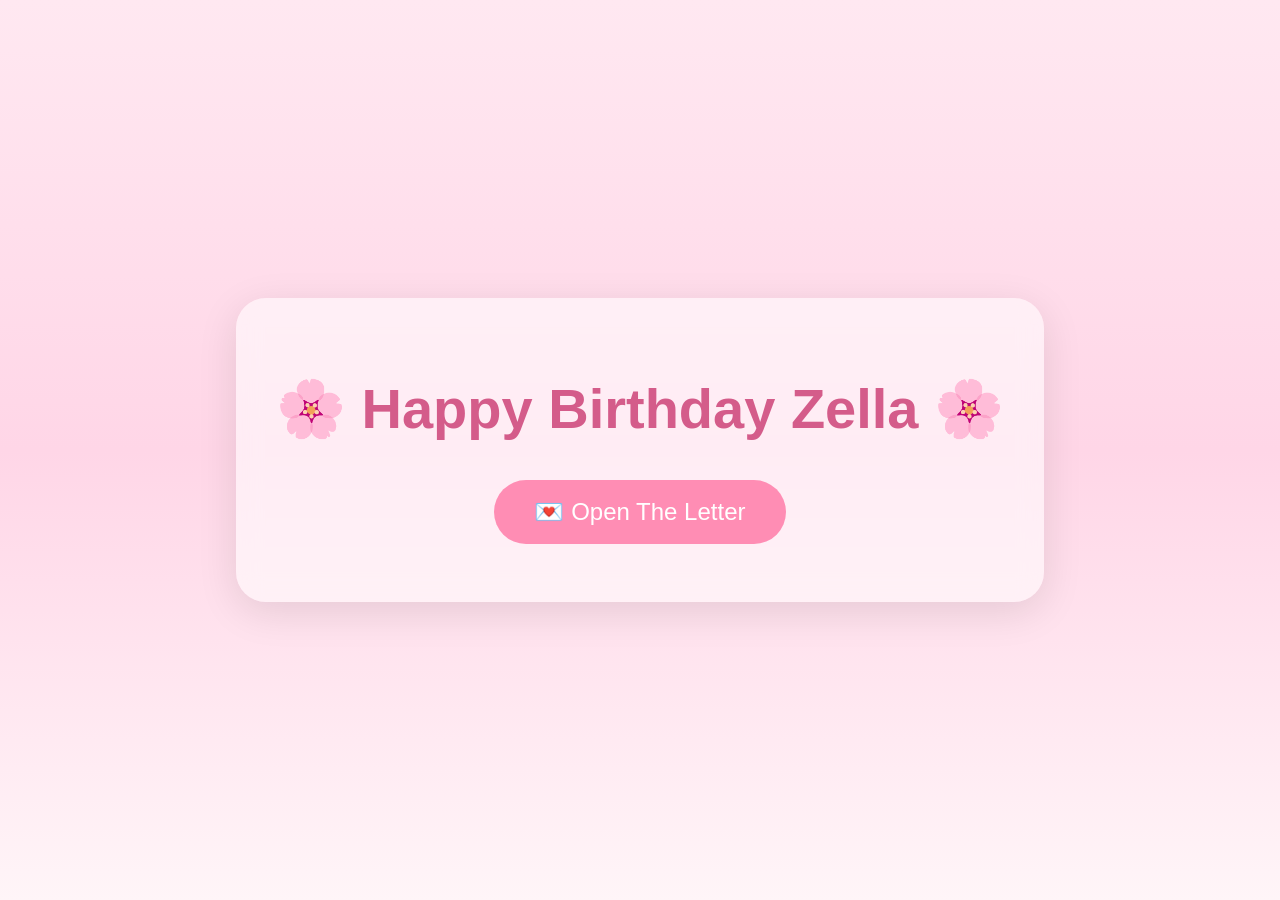
==== index.html @ 55dc2e80 "Update index.html" ====
<!DOCTYPE html>
<html lang="id">
<head>
<meta charset="UTF-8">
<meta name="viewport" content="width=device-width, initial-scale=1.0">
<title>🌸 Happy Birthday Zella 🌸</title>
<link rel="stylesheet" href="style.css">
</head>

<body>

<div class="center-card">

    <h1>🌸 Happy Birthday Zella 🌸</h1>

    <p id="message"></p>

    <button id="openBtn">
        💌 Open The Letter
    </button>

    <br><br>

    <button id="musicBtn" style="display:none;">
        🎵 Putar Musik
    </button>

    <audio id="bgMusic" loop>
        <source src="music.mp3.aac">
    </audio>

</div>

<script src="script.js"></script>

</body>
</html>
---- style.css ----
body{
margin:0;
height:100vh;
overflow:hidden;
display:flex;
justify-content:center;
align-items:center;
font-family:Arial,sans-serif;
background:linear-gradient(180deg,#ffe8f1,#ffd6e7,#fff5f8);
}
.center-card{
text-align:center;
padding:40px;
border-radius:30px;
background:rgba(255,255,255,.55);
backdrop-filter:blur(12px);
box-shadow:0 10px 40px rgba(0,0,0,.1);
}
h1{font-size:56px;color:#d45c8a}
button{
padding:18px 40px;
border:none;
border-radius:50px;
font-size:24px;
background:#ff8db4;
color:white;
cursor:pointer;
}
.ripple{
position:absolute;
border:3px solid rgba(255,255,255,.8);
border-radius:50%;
animation:ripple 1s linear forwards;
pointer-events:none;
}
@keyframes ripple{
from{width:0;height:0;opacity:1}
to{width:200px;height:200px;opacity:0;transform:translate(-100px,-100px)}
}
button{
    position: relative;
    z-index: 9999;
}
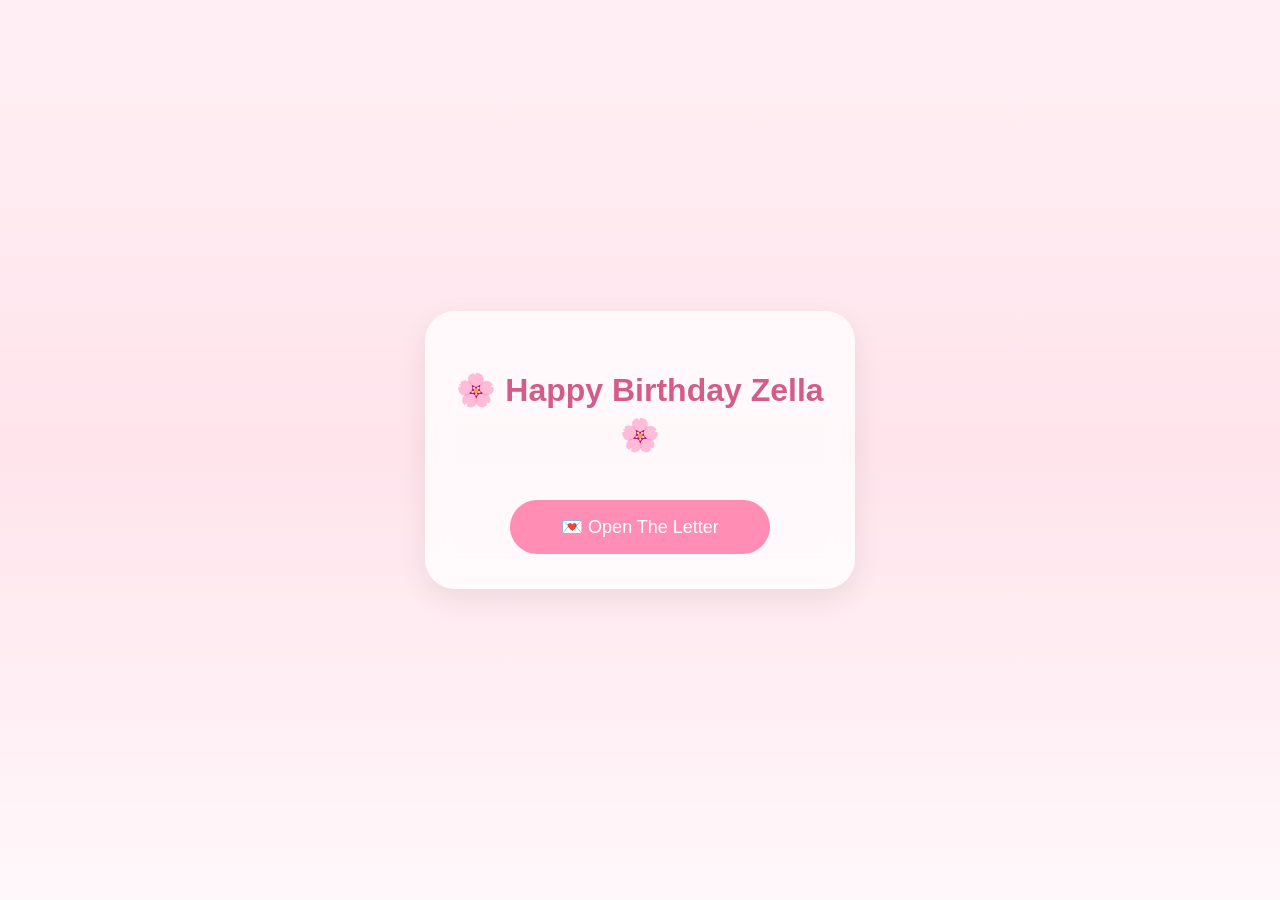
==== commit 829585d0: "Update index.html" ====
--- a/index.html
+++ b/index.html
@@ -4,22 +4,21 @@
 <meta charset="UTF-8">
 <meta name="viewport" content="width=device-width, initial-scale=1.0">
 <title>🌸 Happy Birthday Zella 🌸</title>
+
 <link rel="stylesheet" href="style.css">
 </head>
 
 <body>
 
+<div id="popup"></div>
+
 <div class="center-card">
 
     <h1>🌸 Happy Birthday Zella 🌸</h1>
 
-    <p id="message"></p>
-
     <button id="openBtn">
         💌 Open The Letter
     </button>
-
-    <br><br>
 
     <button id="musicBtn" style="display:none;">
         🎵 Putar Musik
--- a/style.css
+++ b/style.css
@@ -1,44 +1,66 @@
+body{
+    margin:0;
+    min-height:100vh;
+    display:flex;
+    justify-content:center;
+    align-items:center;
+    font-family:Arial,sans-serif;
+    background:linear-gradient(180deg,#fff0f5,#ffe4ec,#fff8fb);
+    overflow-x:hidden;
+    padding:20px;
+    box-sizing:border-box;
+}
 
-body{
-margin:0;
-height:100vh;
-overflow:hidden;
-display:flex;
-justify-content:center;
-align-items:center;
-font-family:Arial,sans-serif;
-background:linear-gradient(180deg,#ffe8f1,#ffd6e7,#fff5f8);
+.center-card{
+    width:100%;
+    max-width:380px;
+    text-align:center;
+    padding:35px 25px;
+    border-radius:30px;
+    background:rgba(255,255,255,.75);
+    backdrop-filter:blur(12px);
+    box-shadow:0 10px 30px rgba(0,0,0,.08);
 }
-.center-card{
-text-align:center;
-padding:40px;
-border-radius:30px;
-background:rgba(255,255,255,.55);
-backdrop-filter:blur(12px);
-box-shadow:0 10px 40px rgba(0,0,0,.1);
+
+h1{
+    font-size:32px;
+    color:#d45c8a;
+    line-height:1.4;
+    margin-bottom:30px;
 }
-h1{font-size:56px;color:#d45c8a}
+
 button{
-padding:18px 40px;
-border:none;
-border-radius:50px;
-font-size:24px;
-background:#ff8db4;
-color:white;
-cursor:pointer;
+    width:100%;
+    max-width:260px;
+    padding:16px;
+    border:none;
+    border-radius:50px;
+    background:#ff8db4;
+    color:white;
+    font-size:18px;
+    cursor:pointer;
+    margin-top:12px;
+    transition:.3s;
 }
-.ripple{
-position:absolute;
-border:3px solid rgba(255,255,255,.8);
-border-radius:50%;
-animation:ripple 1s linear forwards;
-pointer-events:none;
+
+button:hover{
+    transform:scale(1.03);
 }
-@keyframes ripple{
-from{width:0;height:0;opacity:1}
-to{width:200px;height:200px;opacity:0;transform:translate(-100px,-100px)}
+
+#popup{
+    position:fixed;
+    top:-100px;
+    left:50%;
+    transform:translateX(-50%);
+    width:85%;
+    max-width:320px;
+    padding:15px;
+    background:white;
+    border-radius:20px;
+    box-shadow:0 10px 25px rgba(0,0,0,.15);
+    text-align:center;
+    transition:.5s;
+    z-index:999;
+    color:#d45c8a;
+    font-size:16px;
 }
-button{
-    position: relative;
-    z-index: 9999;
-}
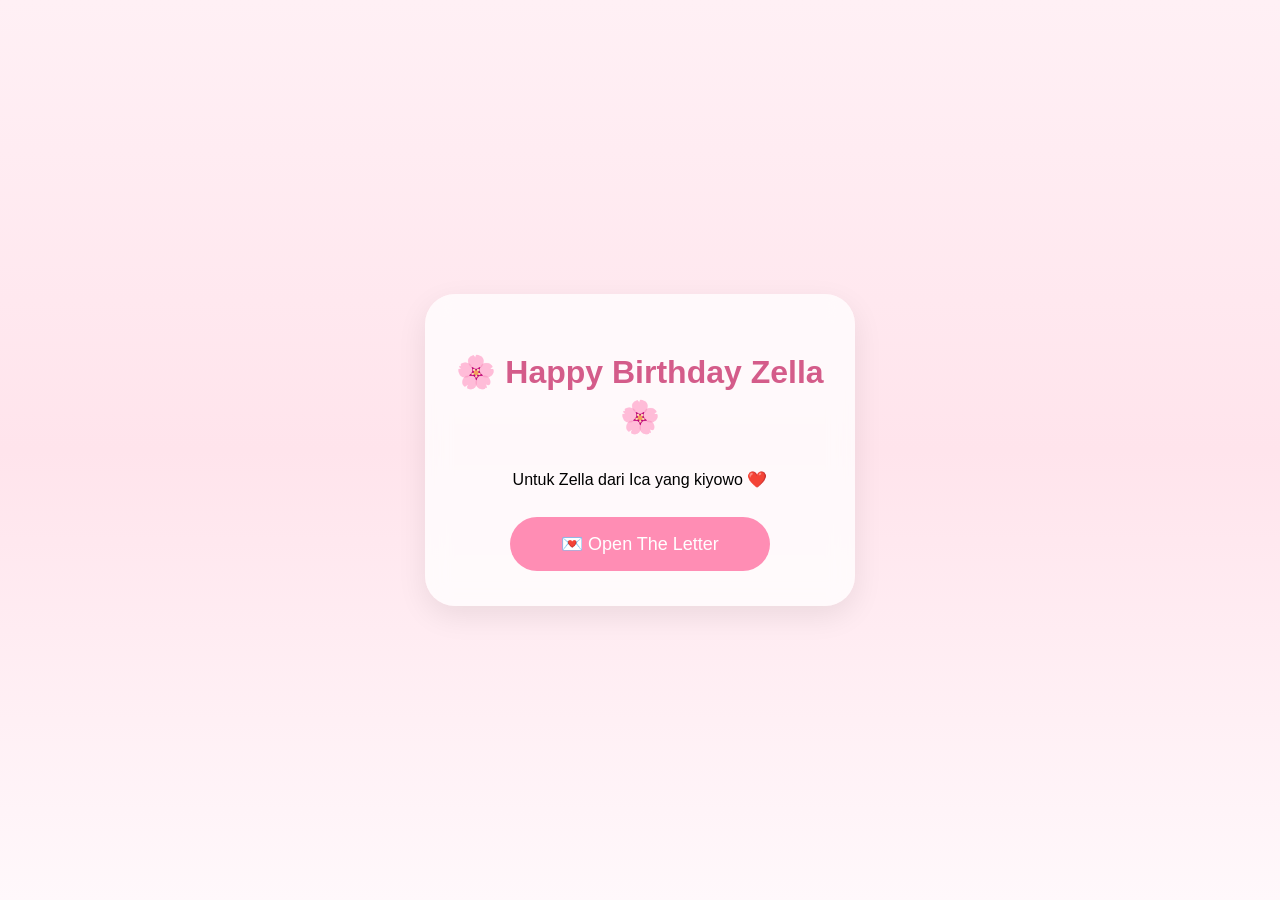
==== commit 8e2eb8dc: "Update index.html" ====
--- a/index.html
+++ b/index.html
@@ -3,6 +3,7 @@
 <head>
 <meta charset="UTF-8">
 <meta name="viewport" content="width=device-width, initial-scale=1.0">
+
 <title>🌸 Happy Birthday Zella 🌸</title>
 
 <link rel="stylesheet" href="style.css">
@@ -15,6 +16,10 @@
 <div class="center-card">
 
     <h1>🌸 Happy Birthday Zella 🌸</h1>
+
+    <p class="subtitle">
+        Untuk Zella dari Ica yang kiyowo ❤️
+    </p>
 
     <button id="openBtn">
         💌 Open The Letter
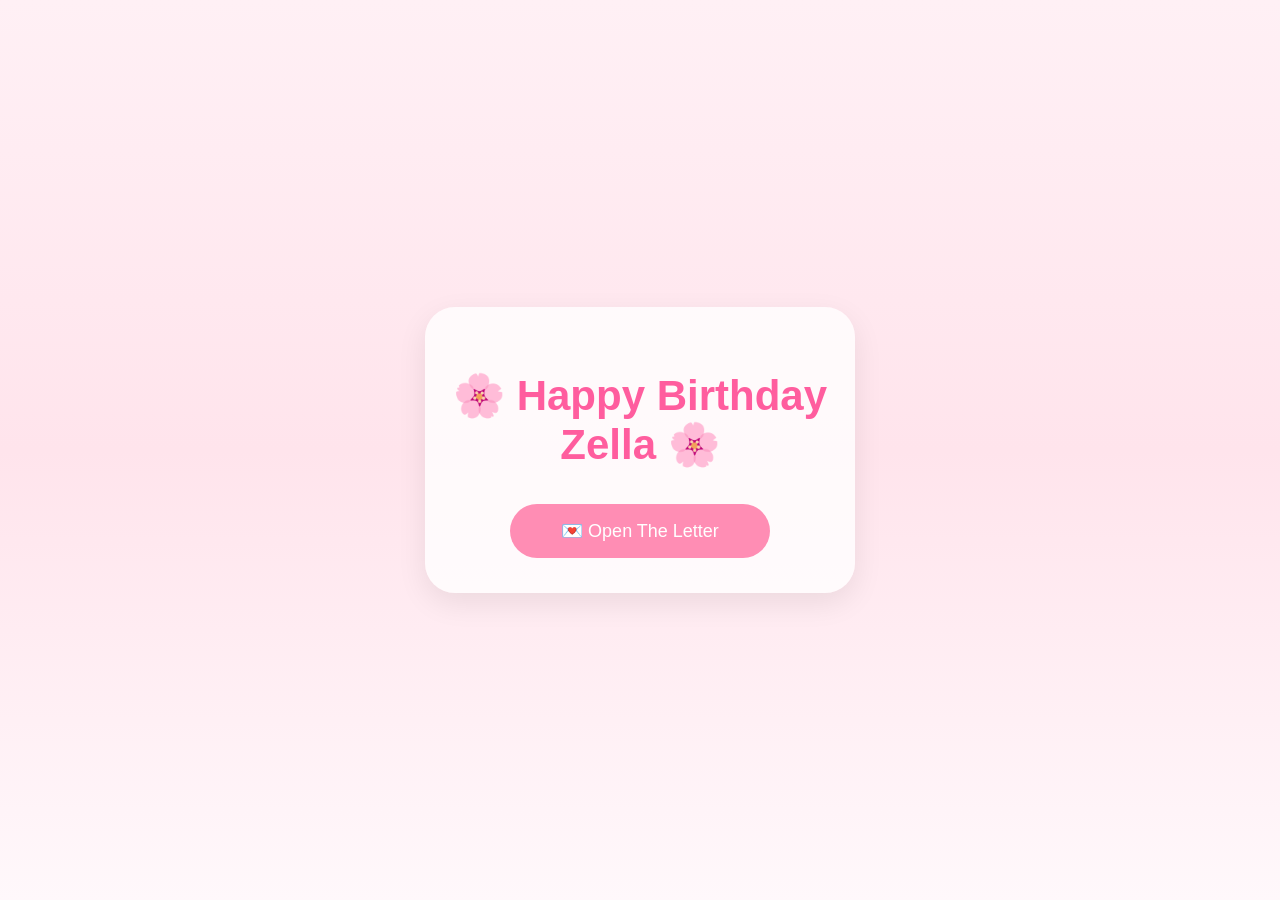
==== commit 11e4403b: "Update index.html" ====
--- a/index.html
+++ b/index.html
@@ -3,7 +3,6 @@
 <head>
 <meta charset="UTF-8">
 <meta name="viewport" content="width=device-width, initial-scale=1.0">
-
 <title>🌸 Happy Birthday Zella 🌸</title>
 
 <link rel="stylesheet" href="style.css">
@@ -16,10 +15,6 @@
 <div class="center-card">
 
     <h1>🌸 Happy Birthday Zella 🌸</h1>
-
-    <p class="subtitle">
-        Untuk Zella dari Ica yang kiyowo ❤️
-    </p>
 
     <button id="openBtn">
         💌 Open The Letter
--- a/style.css
+++ b/style.css
@@ -4,9 +4,8 @@
     display:flex;
     justify-content:center;
     align-items:center;
+    background:linear-gradient(180deg,#fff0f5,#ffe4ec,#fff8fb);
     font-family:Arial,sans-serif;
-    background:linear-gradient(180deg,#fff0f5,#ffe4ec,#fff8fb);
-    overflow-x:hidden;
     padding:20px;
     box-sizing:border-box;
 }
@@ -17,16 +16,20 @@
     text-align:center;
     padding:35px 25px;
     border-radius:30px;
-    background:rgba(255,255,255,.75);
-    backdrop-filter:blur(12px);
+    background:rgba(255,255,255,.8);
     box-shadow:0 10px 30px rgba(0,0,0,.08);
 }
 
 h1{
-    font-size:32px;
+    color:#ff5d9e;
+    font-size:42px;
+    margin-bottom:20px;
+}
+
+.subtitle{
     color:#d45c8a;
-    line-height:1.4;
     margin-bottom:30px;
+    font-size:18px;
 }
 
 button{
@@ -39,8 +42,8 @@
     color:white;
     font-size:18px;
     cursor:pointer;
-    margin-top:12px;
-    transition:.3s;
+    margin-top:15px;
+    transition:0.3s;
 }
 
 button:hover{
@@ -55,12 +58,33 @@
     width:85%;
     max-width:320px;
     padding:15px;
+    border-radius:20px;
     background:white;
-    border-radius:20px;
+    color:#d45c8a;
+    text-align:center;
     box-shadow:0 10px 25px rgba(0,0,0,.15);
-    text-align:center;
     transition:.5s;
     z-index:999;
-    color:#d45c8a;
-    font-size:16px;
 }
+
+.bounce{
+    animation:bounce .45s ease;
+}
+
+@keyframes bounce{
+    0%{
+        transform:scale(1);
+    }
+
+    30%{
+        transform:scale(.92);
+    }
+
+    60%{
+        transform:scale(1.05);
+    }
+
+    100%{
+        transform:scale(1);
+    }
+}
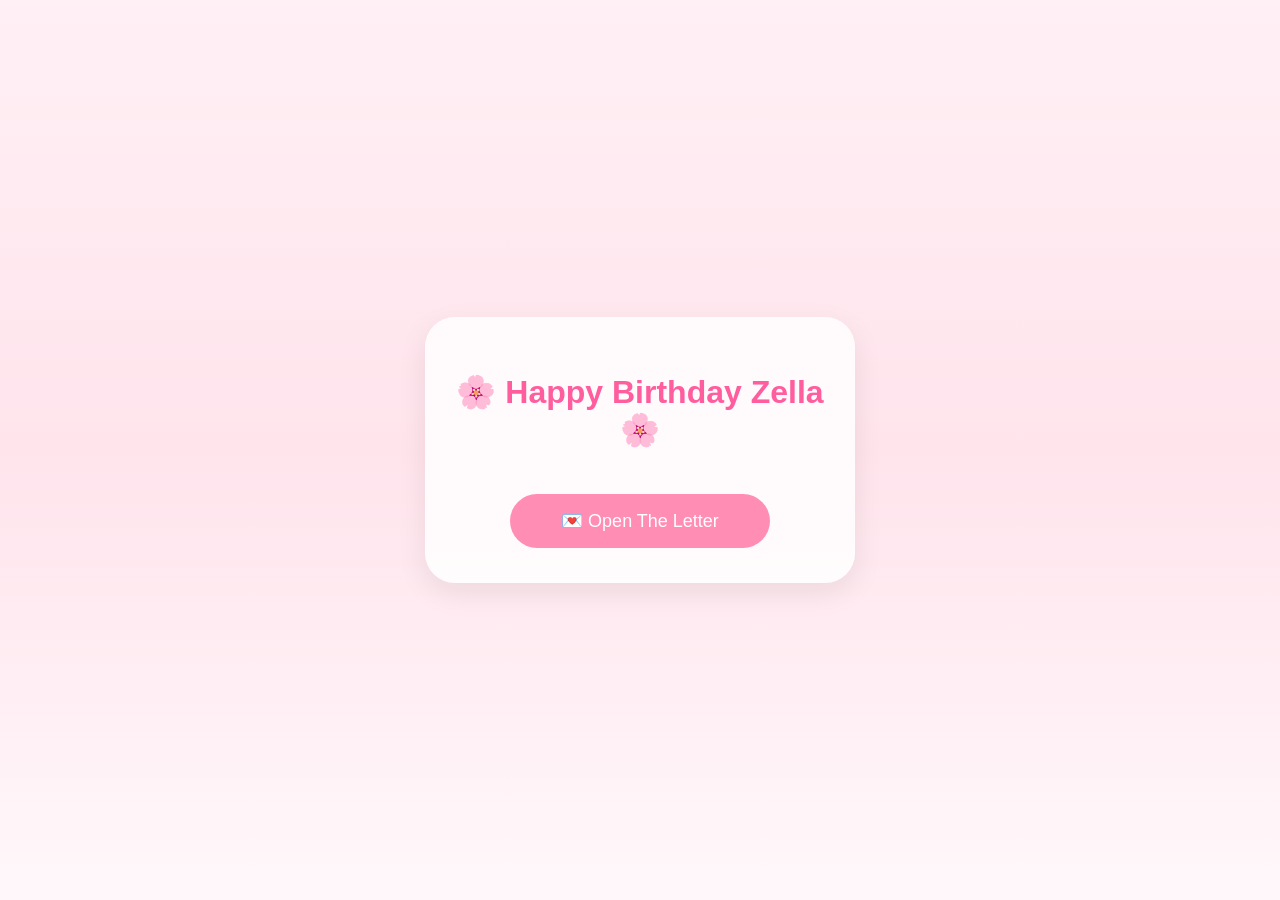
==== commit da56abfa: "Update index.html" ====
--- a/index.html
+++ b/index.html
@@ -1,36 +1,40 @@
 <!DOCTYPE html>
 <html lang="id">
 <head>
-<meta charset="UTF-8">
-<meta name="viewport" content="width=device-width, initial-scale=1.0">
-<title>🌸 Happy Birthday Zella 🌸</title>
+    <meta charset="UTF-8">
+    <meta name="viewport" content="width=device-width, initial-scale=1.0">
+    <title>🌸 Happy Birthday Zella 🌸</title>
 
-<link rel="stylesheet" href="style.css">
+    <link rel="stylesheet" href="style.css">
 </head>
 
 <body>
 
-<div id="popup"></div>
+    <!-- Popup dari atas -->
+    <div id="popup"></div>
 
-<div class="center-card">
+    <!-- Halaman awal -->
+    <div class="center-card">
 
-    <h1>🌸 Happy Birthday Zella 🌸</h1>
+        <h1>🌸 Happy Birthday Zella 🌸</h1>
 
-    <button id="openBtn">
-        💌 Open The Letter
-    </button>
+        <button id="openBtn">
+            💌 Open The Letter
+        </button>
 
-    <button id="musicBtn" style="display:none;">
-        🎵 Putar Musik
-    </button>
+        <button id="musicBtn" style="display:none;">
+            🎵 Putar Musik
+        </button>
 
-    <audio id="bgMusic" loop>
-        <source src="music.mp3.aac">
-    </audio>
+        <!-- Musik -->
+        <audio id="bgMusic" loop>
+            <source src="music.mp3.aac" type="audio/mp4">
+            Browser kamu tidak mendukung audio.
+        </audio>
 
-</div>
+    </div>
 
-<script src="script.js"></script>
+    <script src="script.js"></script>
 
 </body>
 </html>
--- a/style.css
+++ b/style.css
@@ -16,20 +16,14 @@
     text-align:center;
     padding:35px 25px;
     border-radius:30px;
-    background:rgba(255,255,255,.8);
+    background:rgba(255,255,255,.85);
     box-shadow:0 10px 30px rgba(0,0,0,.08);
 }
 
 h1{
     color:#ff5d9e;
-    font-size:42px;
-    margin-bottom:20px;
-}
-
-.subtitle{
-    color:#d45c8a;
+    font-size:32px;
     margin-bottom:30px;
-    font-size:18px;
 }
 
 button{
@@ -43,11 +37,6 @@
     font-size:18px;
     cursor:pointer;
     margin-top:15px;
-    transition:0.3s;
-}
-
-button:hover{
-    transform:scale(1.03);
 }
 
 #popup{
@@ -72,19 +61,8 @@
 }
 
 @keyframes bounce{
-    0%{
-        transform:scale(1);
-    }
-
-    30%{
-        transform:scale(.92);
-    }
-
-    60%{
-        transform:scale(1.05);
-    }
-
-    100%{
-        transform:scale(1);
-    }
+    0%{transform:scale(1);}
+    30%{transform:scale(.92);}
+    60%{transform:scale(1.05);}
+    100%{transform:scale(1);}
 }
